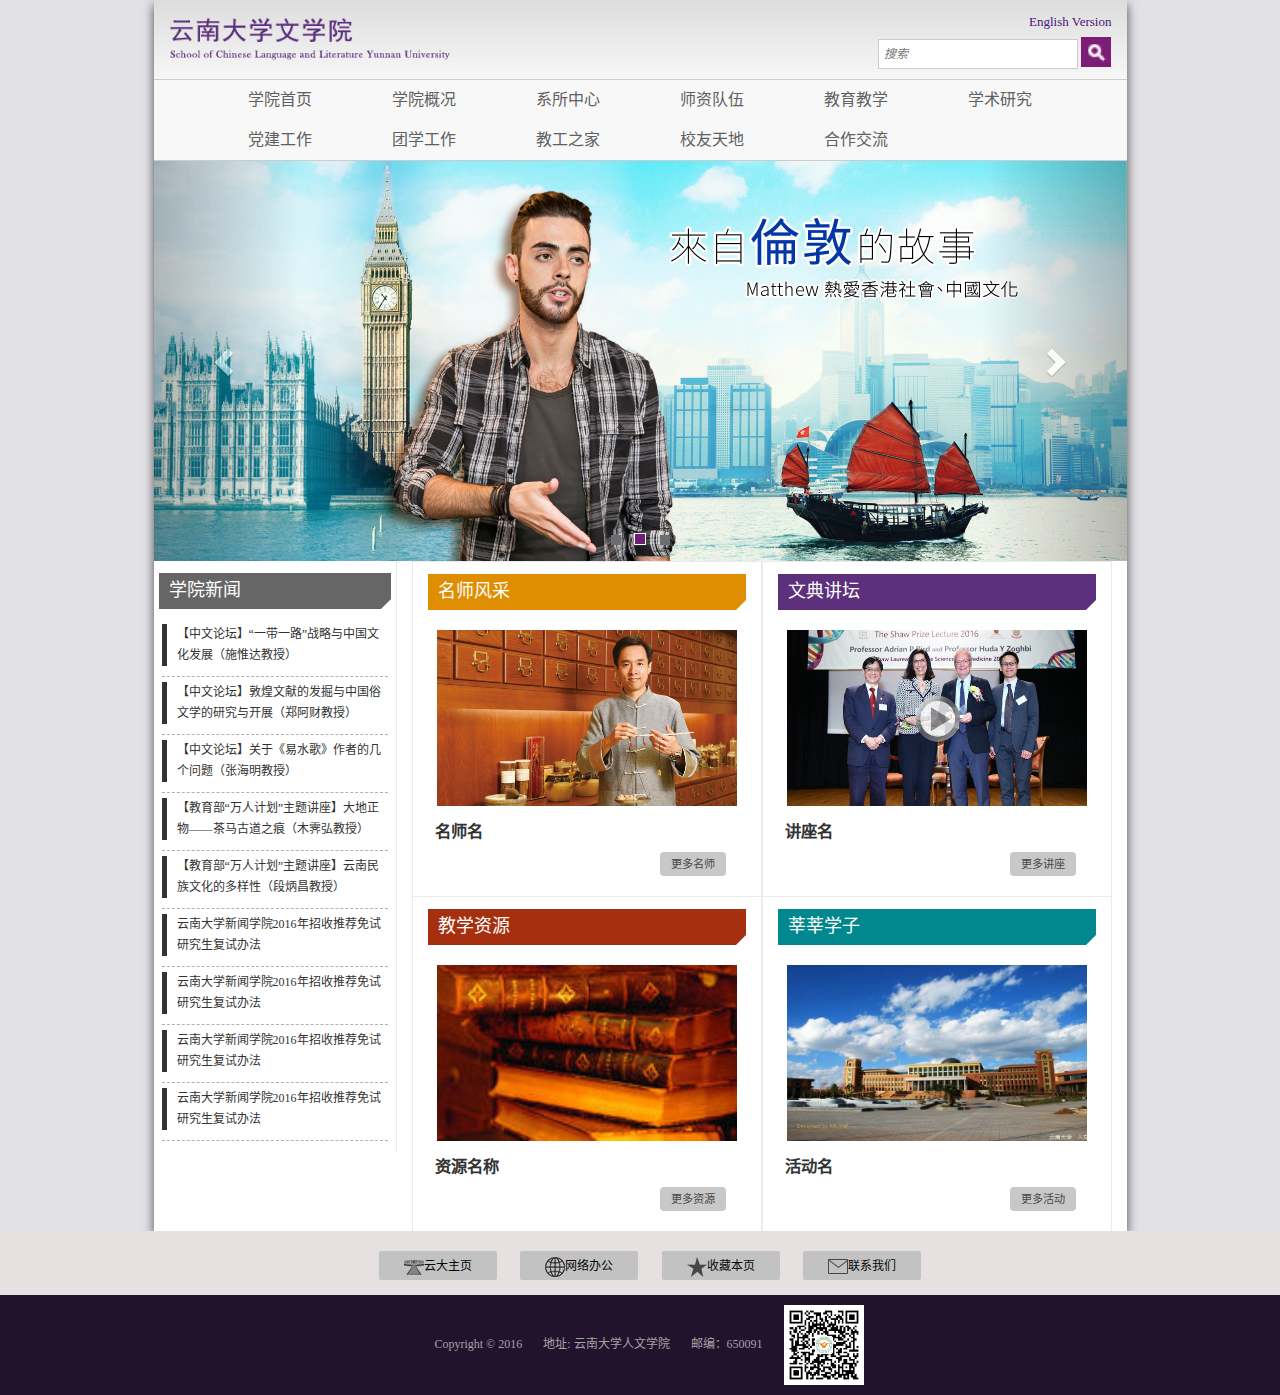
==== index.html @ 262040c0 "initial commit" ====
<!DOCTYPE html>
<html lang="zh-CN">
<head>
    <meta charset="utf-8">
    <meta http-equiv="X-UA-Compatible" content="IE=edge">
    <meta name="viewport" content="width=device-width, initial-scale=1">
    <!-- 上述3个meta标签*必须*放在最前面，任何其他内容都*必须*跟随其后！ -->
    <title>文学院</title>

    <!-- Bootstrap -->
    <link href="css/bootstrap.min.css" rel="stylesheet">
    <link href="css/main.css" rel="stylesheet" type="text/css">

    <!-- HTML5 shim and Respond.js for IE8 support of HTML5 elements and media queries -->
    <!-- WARNING: Respond.js doesn't work if you view the page via file:// -->
    <!--[if lt IE 9]>
    <!--<script src="//cdn.bootcss.com/html5shiv/3.7.2/html5shiv.min.js"></script>-->
    <!--<script src="//cdn.bootcss.com/respond.js/1.4.2/respond.min.js"></script>-->
    <!--<![endif]&ndash;&gt;-->
</head>
<body>
<div id="body-frame" style="min-height: 446px;"> 
  <header class="full-col">
    <figure id="logo" class="col-xs-12 col-sm-4 col-md-4 "><a href="#"><img src="images/logo.png" border="0" id="header_cuhk_logo"></a></figure>
    <div class="col-xs-12 hidden-xs col-sm-8 col-md-8">
        <div id="search_lang_nav">
          <div><a href="" class="en">English Version</a></div>
          <div id="siteSearchwrapper">
            <form name="sitesearchboxForm" action="" method="get" target="_blank" id="sitesearchboxForm">
              <input type="search" placeholder="搜索" name="query" id="sitesearchbox" >
              <input type="image" src="images/btn_search.png" id="siteSearchbox_submit" >
            </form>
          </div>
        </div>
    </div>
    <div class="clearfix"></div>
    <nav class="navbar navbar-default">
        <div class="container-fluid nav-wrap">
            <div class="navbar-header">
                <button type="button" class="navbar-toggle collapsed" data-toggle="collapse"
                        data-target="#collapse-phone" aria-expanded="false">
                    <span class="sr-only">Toggle navigation</span>
                    <span class="icon-bar"></span>
                    <span class="icon-bar"></span>
                    <span class="icon-bar"></span>
                </button>
            </div>
            <div class="collapse navbar-collapse" id="collapse-phone">
                <ul class="mynav row " id="mynav">
                    <li class="col-lg-2 col-sm-2 col-md-2"><a href="#" class="nav-current"> 学院首页</a></li>
                    <li class="col-lg-2 col-sm-2 col-md-2">                    
                            <a href="#" class="hassub">学院概况
        
                            </a>
                            <ul style="display: none;">
                                <li><a href="#">学院简介</a></li>
                                <li><a href="#">领导班子</a></li>
                                <li><a href="#">组织机构</a></li>
                                <li><a href="#">规章制度</a></li>
                            </ul>
                        </li>
                    <li class="col-lg-2 col-sm-2 col-md-2">
                      <a href="#" class="hassub">系所中心
                            </a>
                            <ul style="display: none;">
                                <li><a href="#">中文系</a></li>
                                <li><a href="#">语言学系</a></li>
                                <li><a href="#">公共大学国文与人文素质教学部</a></li>
                                <li><a href="#">研究所(中心)</a></li>
                            </ul>
                    </li>
                    <li class="col-lg-2 col-sm-2 col-md-2">
                      <a href="#" class="hassub">师资队伍
                            </a>
                            <ul style="display: none;">
                                <li><a href="#">大师名流</a></li>
                                <li><a href="#">教授</a></li>
                                <li><a href="#">副教授</a></li>
                                <li><a href="#">讲师</a></li>
                                <li><a href="#">博士生导师</a></li>
                                <li><a href="#">硕士生导师</a></li>
                            </ul>
                    </li>
                    <li class="col-lg-2 col-sm-2 col-md-2">
                      <a href="#" class="hassub">教育教学
                            </a>
                            <ul style="display: none;">
                                <li><a href="#">本科生</a></li>
                                <li><a href="#">研究生</a></li>
                                <li><a href="#">博士后流动站</a></li>
                                <li><a href="#">讲师</a></li>
                                <li><a href="#">博士生导师</a></li>
                                <li><a href="#">硕士生导师</a></li>
                            </ul>
                        </li>
                    <li class="col-lg-2 col-sm-2 col-md-2">
                    <a href="#" class="hassub">学术研究
                            </a>
                            <ul style="display: none;width:200px;">
                                <li><a href="#">国家/教育部项目</a></li>
                                <li><a href="#">省部级项目</a></li>
                                <li><a href="#">社科基地</a></li>
                                <li><a href="#">学术讲座/讲坛</a></li>
                            </ul>
                        </li>
                </ul>

                <ul class="mynav row " id="mynav">
                  <li class="col-lg-2 col-sm-2 col-md-2">
                    <a href="#" class="hassub">党建工作
                            </a>
                            <ul style="display: none;">
                                <li><a href="#">学院党建</a></li>
                                <li><a href="#">支部建设</a></li>
                                <li><a href="#">创新项目</a></li>
                            </ul>
                        </li>
                    <li class="col-lg-2 col-sm-2 col-md-2">
                      <a href="#" class="hassub">团学工作
                            </a>
                            <ul style="display: none;">
                                <li><a href="#">院团委</a></li>
                                <li><a href="#">学生会</a></li>
                                <li><a href="#">研究生会</a></li>
                                <li><a href="#">学院社团</a></li>
                                <li><a href="#">莘莘学子</a></li>
                                <li><a href="#">学子随笔</a></li>
                            </ul>
                        </li>
                    <li class="col-lg-2 col-sm-2 col-md-2">
                      <a href="#" class="hassub">教工之家
                            </a>
                            <ul style="display: none;">
                                <li><a href="#">院工会委员会</a></li>
                                <li><a href="#">工会建设</a></li>
                                <li><a href="#">工会活动</a></li>
                            </ul>
                        </li>
                    <li class="col-lg-2 col-sm-2 col-md-2">
                      <a href="#" class="hassub">校友天地
                            </a>
                            <ul style="display: none;">
                                <li><a href="#">院校友会</a></li>
                                <li><a href="#">校友联络</a></li>
                                <li><a href="#">校友来访</a></li>
                            </ul>
                        </li>
                    <li class="col-lg-2 col-sm-2 col-md-2">
                      <a href="#" class="hassub">合作交流
                            </a>
                            <ul style="display: none;">
                                <li><a href="#">国内合作</a></li>
                                <li><a href="#">国际交流</a></li>
                            </ul>
                        </li>
                </ul>
            </div>
        </div>
    </nav>
  </header>
      <section class="homepage-slider full-col">
        <div class="banner">
            <div id="myCarousel" class="carousel slide" data-ride="carousel">
                <ol class="carousel-indicators">
                
                    <li data-target="#myCarousel" data-slide-to="0" class=""></li>
                
                    <li data-target="#myCarousel" data-slide-to="1" class="active"></li>
                
                    <li data-target="#myCarousel" data-slide-to="2" class=""></li>
                
                </ol>
                <div class="carousel-inner">
                    <div class="item">
                        <a> 
                            <img src="images/jonathan_g_main_xb5.gif" alt="Second slide">
                        </a>
                    </div>
                
                    <div class="item active">
                        <a> 
                            <img src="images/harris-matthew_xb5.jpg" alt="Second slide">
                        </a>
                    </div>
                
                    <div class="item">
                        <a> 
                            <img src="images/lam_hm_main_xb5.jpg" alt="Second slide">
                        </a>
                    </div>
                
                </div>
                  <a class="left carousel-control" href="#myCarousel" role="button" data-slide="prev">
                    <span class="glyphicon glyphicon-chevron-left"></span>
                    <span class="sr-only">Previous</span>
                  </a>
                 <a class="right carousel-control" href="#myCarousel" role="button" data-slide="next">
                   <span class="glyphicon glyphicon-chevron-right"></span>
                   <span class="sr-only">Next</span>
                  </a>
            </div>
        </div>
    </section>
    <section id="homepage_content" class="full-col">
      <aside id="homepage_content_left" class="col-sm-3 hidden-xs">
          <div id="news" class="col-xs-12">
              <h2 class="item-title" id="title-news">学院新闻</h2>
              <ul class="news-list">
                  <li><p><a href="">【中文论坛】“一带一路”战略与中国文化发展（施惟达教授）</a></p></li>
                  <li><p><a href="">【中文论坛】敦煌文献的发掘与中国俗文学的研究与开展（郑阿财教授）</a></p></li>
                  <li><p><a href="">【中文论坛】关于《易水歌》作者的几个问题（张海明教授） </a></p></li>
                  <li><p><a href="">【教育部“万人计划”主题讲座】大地正物——茶马古道之痕（木霁弘教授）</a></p></li>
                  <li><p><a href="">【教育部“万人计划”主题讲座】云南民族文化的多样性（段炳昌教授）</a></p></li>
                  <li><p><a href="">云南大学新闻学院2016年招收推荐免试研究生复试办法</a></p></li>
                  <li><p><a href="">云南大学新闻学院2016年招收推荐免试研究生复试办法</a></p></li>
                  <li><p><a href="">云南大学新闻学院2016年招收推荐免试研究生复试办法</a></p></li>
                  <li><p><a href="">云南大学新闻学院2016年招收推荐免试研究生复试办法</a></p></li>

              </ul>
          </div>
      </aside>
      <section id="homepage_content_right" class="col-xs-12 col-sm-9">
          <section class="col-xs-12 col-sm-6 sections">
            <div class="home_subsection">
                <h2 class="item-title" id="title-tea">名师风采</h2>
                <article>
                    <a href="">
                        <img src="images/nsl486-viva-voce01.jpg">
                        <p>名师名</p>
                        <div class="more"><button class="btn">更多名师</button></div>
                    </a>

                </article>

            </div>
            <div class="home_subsection">
                <h2 class="item-title" id="title-resource">教学资源</h2>
                <article>
                    <a href="">
                        <img src="images/re.jpg">
                        <p>资源名称</p>
                         <div class="more"><button class="btn">更多资源</button></div>
                    </a>
                </article>
               
            </div>
          </section>
          <section class="col-xs-12 col-sm-6 sections">
            <div class="home_subsection">
                <h2 class="item-title" id="title-lecture">文典讲坛</h2>
                <article>
                    <a href="">
                        <img src="images/cutv-shaw-prize20161104.jpg">
                        <p>讲座名</p>
                        <div class="more"><button class="btn">更多讲座</button></div>
                    </a>
                </article>
                
            </div>
            <div class="home_subsection">
                <h2 class="item-title" id="title-view">莘莘学子</h2>
                <article>
                    <a href="">
                        <img src="images/20150130075202250160.jpg">
                        <p>活动名</p>
                        <div class="more"><button class="btn">更多活动</button></div>
                    </a>
                </article>
               
            </div>
          </section>
        </section>
    </section>
</div>
<footer class="col-xs-12" id="footer">
        <div class="relative">
            <div class="inner">
                <div class="relative-button">
                   <a href="#" target="_blank" role="button" class="small_bu"><img src="images/mainpage.png">云大主页</a>
                   <a href="#" target="_blank" role="button" class="small_bu"><img src="images/net.png">网络办公</a>
                   <a href="#"  role="button" class="small_bu"><img src="images/collection.png">收藏本页</a>
                   <a href="#" target="_blank" role="button" class="small_bu"><img src="images/contact.png">联系我们</a>       
                </div>
            </div>
        </div>

        <div id="bottom">
            <span>Copyright © 2016</span>       
            <span >地址: 云南大学人文学院</span>   
            <span >邮编：650091</span>
            <span ><img src="images/qrcode.jpg" id="qrcode"></span>
        </div>

</footer>
<!-- jQuery (necessary for Bootstrap's JavaScript plugins) -->
<script src="scripts/jquery-2.2.1.min.js"></script>
<!-- Include all compiled plugins (below), or include individual files as needed -->
<script src="scripts/bootstrap.min.js"></script>
<script src="js/main.js"></script>
<script src="js/nav.js"></script>
</body>
</html>
---- css/main.css ----
body {
    background-color: #E1E1E6;
    margin: 0px;
    padding: 0px;
    font-family: "微软雅黑";
    font-size: 14px;
    color: #606060;
    -webkit-text-size-adjust: none;
}
.topline {
    border-top: 7px solid #5c307d;
}
.en {
    color: #4d1379;
    float: right;
}
#logo {
    margin-top: 10px;
    margin-bottom: 10px;
}
figure#logo img#header_cuhk_logo {
    width: 100%;
    margin-left: 0px;
}
#body-frame {
	max-width: 973px; 
	margin: auto;
	background: #FFF; 
}
#search_lang_nav {
    float: right;
    margin-top: 15px;
    font-size: 13px;
    line-height: 13px;
}
div#siteSearchwrapper {
    display: inline-block;
}
input#sitesearchbox {
    font-size: 12px;
    width: 200px;
    height: 30px;
    padding: 2px 0px 0px 5px;
    font-style: italic;
    border: 1px solid #CCC;
    margin: 0 0 0 0;
}
input#siteSearchbox_submit {
    width: 30px;
    height: 30px;
    padding: 0px;
    margin: 0px;
    border: none;
    position: relative;
    top: 9px;
}
div#topmenu-language {
    display: inline-block;
}
.navbar {
	margin-bottom: 0px;
    min-height: 32px !important;
    border-width: 1px 0px 1px 0px;
    border-color: #CCC;
    border-style: solid;
    border-radius: 0px;
    width: 100%;
    -moz-box-shadow: inset 0px 0px 1px #edf9ff;
    -webkit-box-shadow: inset 0px 0px 1px #edf9ff;
    box-shadow: inset 0px 0px 1px #edf9ff;
}
.mynav {
	padding-left: 40px;
    margin-bottom: 0;
    list-style: none;
    padding-right: 40px;
}
.mynav li {
    padding-left: 0px;
    padding-right: 0px;
}
.mynav>li>a {
    line-height: 2.5;
    color: #606060;
    display: block;
    text-align: center;
    border: none;
    background: none;
    font-weight: normal;
    font-size: 16px;
}
#mynav ul {
    background: #5c307d;
    position: absolute;
    width: 250px;
    z-index: 2;
    padding: 5px 0;
    display: none;
}
#mynav ul li {
    float: none;
    display: block;
    padding: 0;
    margin-left: 20px;
}
#mynav ul li a {
    line-height: 38px;
    font-size: 14px;
    color: #fff;
    padding: 0 0 0 25px;
}
a.hassub:hover {
	color: #fff;
	background-color: #5c307d;
}
.homepage-slider { 
    margin: 0 auto;
    width: 100%;
    max-width: 973px;
    margin: auto;
    height: auto;
    overflow: visible;
    height: 400px;
}
.carousel-indicators {
    display: block;
    position: absolute;
    bottom: 0px;
    left: 50%;
    z-index: 15;
    width: 60%;
    padding-left: 0;
    margin-left: -30%;
    text-align: center;
    list-style: none;
}
.carousel-indicators li {
    display: inline-block;
    width: 10px;
    height: 10px;
    margin: 0px 5px;
    background-color: #6C6D6F;
    text-indent: 0px;
    cursor: pointer;
    border-radius: 0;
    border: none;
}
.carousel-indicators .active {
    background-color: #6E1E6F;
    border: 1px solid #fff;
    margin: 0px 5px;
}
#main_content.tiny-content {
	min-height: 400px;
}

@media (min-width:798px) {	
	div#body-frame { box-shadow: 0px 5px 10px 0px #4a4a4a; }
}
.full-col { 
	width: 100%;
 	max-width: 973px;
 	margin: auto;
 	height: auto;
 	overflow: visible;
    background: #fff url(../images/bg.jpg) repeat-x top;
}
a {
    color: #333333;
    text-decoration: none;
}
a:hover { 
	text-decoration: none;
	color: #4F608C;
}
ul {
	padding: 0px;
}
ul li {
	list-style: none;
}
.sections {
	padding-left: 0px;
	padding-right: 0px;
}

.item-title {
	margin-top: 12px;
    margin-bottom: 0px;
    color: #FFF;
    padding: 8px 10px;
    position: relative;
    background-color: #333333;
    font-size: 18px;
    margin-left: 15px;
    margin-right: 15px;
}
#title-news {
	background-color: #666;
	margin-left: 5px;
    margin-right: 5px;
}
#title-tea {
	background-color: #DF8E01;
}
#title-lecture {
	background-color: #5c307d;
}
#title-resource {
	background-color: #A62F0F;
}
#title-view {
	background-color: #01888E;
}
.news-list {
	margin-top: 10px;
}


h2.item-title:after {
    position: absolute;
    right: 0px;
    bottom: 0px;
    content: " ";
    width: 0;
    height: 0;
    border-style: solid;
    border-width: 0 0 10px 10px;
    border-color: transparent transparent #ffffff transparent;
}
.news-list li {
	border-bottom: dashed 1px #b1b1b1;
    line-height: 1.5em;
	padding: 5px 0px;
    margin: 0px 8px;
}
.news-list p {
	font-size: 12px;
    border-left: solid 5px #333333;
    padding-left: 10px;
    margin-bottom: 5px;
}
#homepage_content {
	background: #FFF;
    display: block;
    overflow: auto;
}
#homepage_content aside {
    background: #FFF;
    padding: 0 0 0 0;
    border-right: 1px solid #ebebeb;
}
#news {
	padding:  0 0 0 0;
}
.home_subsection {
	height: 335px;
	border-width: 1px;
    border-color: #EBEBEB;
    border-style: solid;
}
.home_subsection article a {
    display: block;
    width: 100%;
    min-height: 287px;
    background-color: white;
    padding-top: 20px;
}
.home_subsection article a:hover {
	background-color: rgb(245, 238, 245);
	text-decoration: none;
}
.home_subsection article a img {
    border: 0px;
    width: 300px;
    height: 176px;
    display: block;
    margin: 15px auto;
    margin-top: 0px;
}
.home_subsection article a p {
    font-size: 1.167em;
    font-weight: bold;
    line-height: 1.3;
    margin-left: 22px;
}
.more {
	float: right;
	margin-right: 35px;
}
.more .btn {
    -moz-border-radius: 4px / 4px;
    -webkit-border-radius: 4px 4px;
    border-radius: 4px / 4px;
    color: #494949;
    background-color: #C8C8C8;
    font-size: 0.8em;
    padding: 3px 10px;
}
#footer {
    height: 112px;
    padding: 0px;
}
.relative {
    padding-top: 15px;
    padding-bottom: 15px;
    background: #e6e0e0;
}
.inner {
    width: auto;
    max-width: 1080px;
    margin: 0 auto;
}
.relative-button {
    text-align: center;
}
.small_bu {
    background: #c2c2c2;
    padding: 6px 25px;
    font-size: 12px;
    color: #050505;
    border-radius: 2px;
    margin-left: 20px;
    display: inline-block;
    padding-bottom: 3px;
    margin-top: 5px;
}
#bottom {
    line-height: 50px;
    text-align: center;
    font-size: 12px;
    color:#a5a2a7;
    background: #22132d;
}
#bottom span {
    display: inline-block;
    text-indent: 1.5em;
}
#qrcode {
    width: 80px;
    margin-top: 10px;
    margin-bottom: 10px;
}
.nav-left {
    margin-top: 20px;
}
.navbar-header {
    background-color: #5c357d;
}
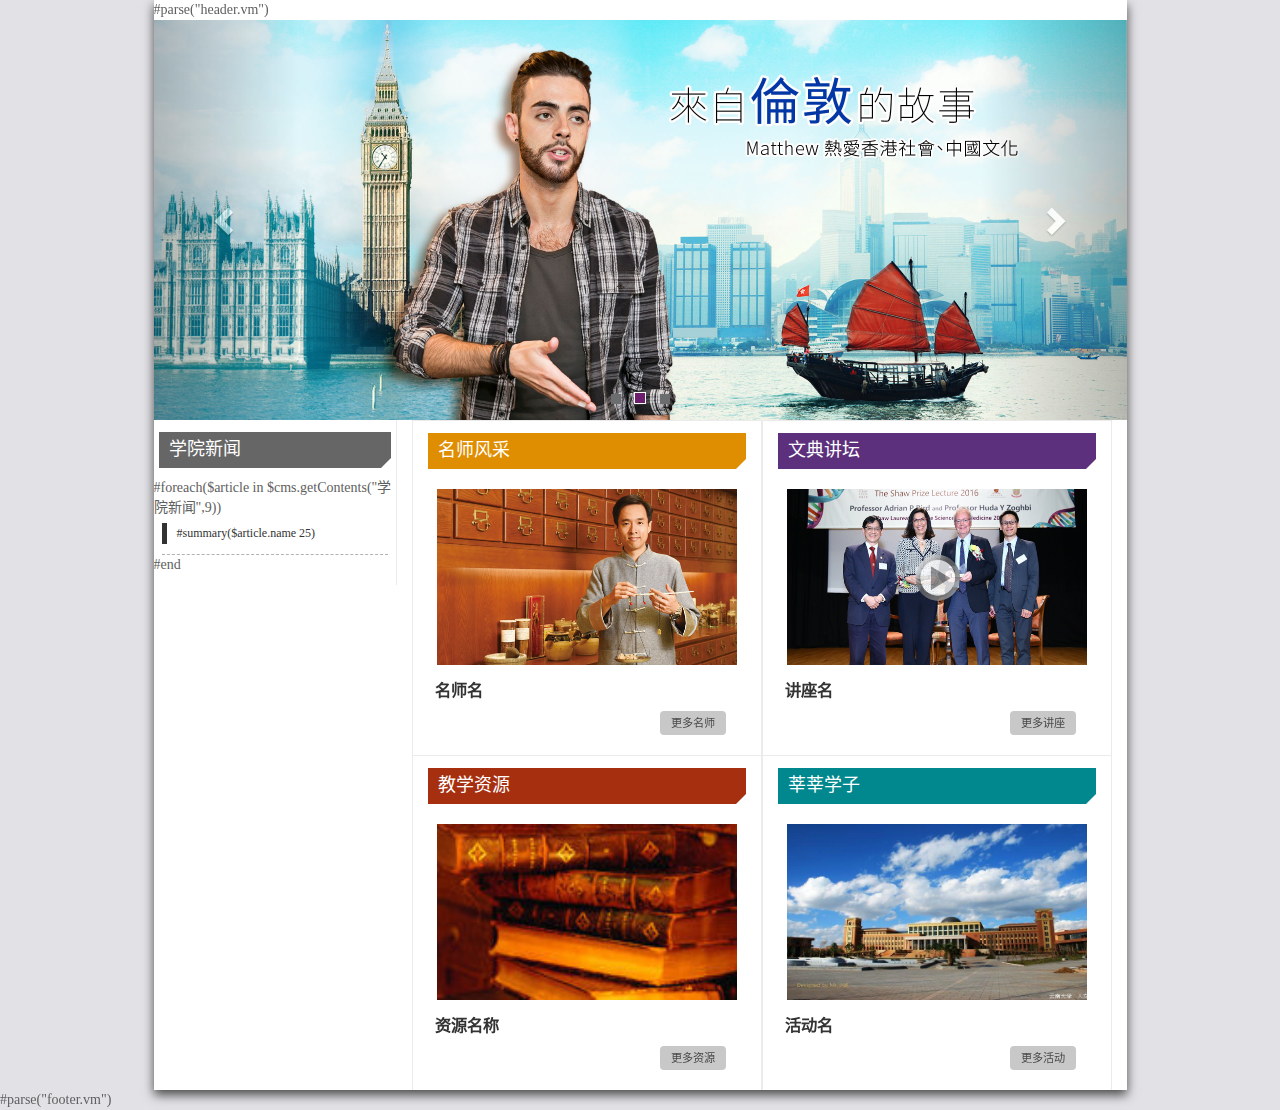
==== commit de74d6e4: "initial rewrite using gpowercms" ====
--- a/index.html
+++ b/index.html
@@ -20,145 +20,8 @@
 </head>
 <body>
 <div id="body-frame" style="min-height: 446px;"> 
-  <header class="full-col">
-    <figure id="logo" class="col-xs-12 col-sm-4 col-md-4 "><a href="#"><img src="images/logo.png" border="0" id="header_cuhk_logo"></a></figure>
-    <div class="col-xs-12 hidden-xs col-sm-8 col-md-8">
-        <div id="search_lang_nav">
-          <div><a href="" class="en">English Version</a></div>
-          <div id="siteSearchwrapper">
-            <form name="sitesearchboxForm" action="" method="get" target="_blank" id="sitesearchboxForm">
-              <input type="search" placeholder="搜索" name="query" id="sitesearchbox" >
-              <input type="image" src="images/btn_search.png" id="siteSearchbox_submit" >
-            </form>
-          </div>
-        </div>
-    </div>
-    <div class="clearfix"></div>
-    <nav class="navbar navbar-default">
-        <div class="container-fluid nav-wrap">
-            <div class="navbar-header">
-                <button type="button" class="navbar-toggle collapsed" data-toggle="collapse"
-                        data-target="#collapse-phone" aria-expanded="false">
-                    <span class="sr-only">Toggle navigation</span>
-                    <span class="icon-bar"></span>
-                    <span class="icon-bar"></span>
-                    <span class="icon-bar"></span>
-                </button>
-            </div>
-            <div class="collapse navbar-collapse" id="collapse-phone">
-                <ul class="mynav row " id="mynav">
-                    <li class="col-lg-2 col-sm-2 col-md-2"><a href="#" class="nav-current"> 学院首页</a></li>
-                    <li class="col-lg-2 col-sm-2 col-md-2">                    
-                            <a href="#" class="hassub">学院概况
-        
-                            </a>
-                            <ul style="display: none;">
-                                <li><a href="#">学院简介</a></li>
-                                <li><a href="#">领导班子</a></li>
-                                <li><a href="#">组织机构</a></li>
-                                <li><a href="#">规章制度</a></li>
-                            </ul>
-                        </li>
-                    <li class="col-lg-2 col-sm-2 col-md-2">
-                      <a href="#" class="hassub">系所中心
-                            </a>
-                            <ul style="display: none;">
-                                <li><a href="#">中文系</a></li>
-                                <li><a href="#">语言学系</a></li>
-                                <li><a href="#">公共大学国文与人文素质教学部</a></li>
-                                <li><a href="#">研究所(中心)</a></li>
-                            </ul>
-                    </li>
-                    <li class="col-lg-2 col-sm-2 col-md-2">
-                      <a href="#" class="hassub">师资队伍
-                            </a>
-                            <ul style="display: none;">
-                                <li><a href="#">大师名流</a></li>
-                                <li><a href="#">教授</a></li>
-                                <li><a href="#">副教授</a></li>
-                                <li><a href="#">讲师</a></li>
-                                <li><a href="#">博士生导师</a></li>
-                                <li><a href="#">硕士生导师</a></li>
-                            </ul>
-                    </li>
-                    <li class="col-lg-2 col-sm-2 col-md-2">
-                      <a href="#" class="hassub">教育教学
-                            </a>
-                            <ul style="display: none;">
-                                <li><a href="#">本科生</a></li>
-                                <li><a href="#">研究生</a></li>
-                                <li><a href="#">博士后流动站</a></li>
-                                <li><a href="#">讲师</a></li>
-                                <li><a href="#">博士生导师</a></li>
-                                <li><a href="#">硕士生导师</a></li>
-                            </ul>
-                        </li>
-                    <li class="col-lg-2 col-sm-2 col-md-2">
-                    <a href="#" class="hassub">学术研究
-                            </a>
-                            <ul style="display: none;width:200px;">
-                                <li><a href="#">国家/教育部项目</a></li>
-                                <li><a href="#">省部级项目</a></li>
-                                <li><a href="#">社科基地</a></li>
-                                <li><a href="#">学术讲座/讲坛</a></li>
-                            </ul>
-                        </li>
-                </ul>
-
-                <ul class="mynav row " id="mynav">
-                  <li class="col-lg-2 col-sm-2 col-md-2">
-                    <a href="#" class="hassub">党建工作
-                            </a>
-                            <ul style="display: none;">
-                                <li><a href="#">学院党建</a></li>
-                                <li><a href="#">支部建设</a></li>
-                                <li><a href="#">创新项目</a></li>
-                            </ul>
-                        </li>
-                    <li class="col-lg-2 col-sm-2 col-md-2">
-                      <a href="#" class="hassub">团学工作
-                            </a>
-                            <ul style="display: none;">
-                                <li><a href="#">院团委</a></li>
-                                <li><a href="#">学生会</a></li>
-                                <li><a href="#">研究生会</a></li>
-                                <li><a href="#">学院社团</a></li>
-                                <li><a href="#">莘莘学子</a></li>
-                                <li><a href="#">学子随笔</a></li>
-                            </ul>
-                        </li>
-                    <li class="col-lg-2 col-sm-2 col-md-2">
-                      <a href="#" class="hassub">教工之家
-                            </a>
-                            <ul style="display: none;">
-                                <li><a href="#">院工会委员会</a></li>
-                                <li><a href="#">工会建设</a></li>
-                                <li><a href="#">工会活动</a></li>
-                            </ul>
-                        </li>
-                    <li class="col-lg-2 col-sm-2 col-md-2">
-                      <a href="#" class="hassub">校友天地
-                            </a>
-                            <ul style="display: none;">
-                                <li><a href="#">院校友会</a></li>
-                                <li><a href="#">校友联络</a></li>
-                                <li><a href="#">校友来访</a></li>
-                            </ul>
-                        </li>
-                    <li class="col-lg-2 col-sm-2 col-md-2">
-                      <a href="#" class="hassub">合作交流
-                            </a>
-                            <ul style="display: none;">
-                                <li><a href="#">国内合作</a></li>
-                                <li><a href="#">国际交流</a></li>
-                            </ul>
-                        </li>
-                </ul>
-            </div>
-        </div>
-    </nav>
-  </header>
-      <section class="homepage-slider full-col">
+    #parse("header.vm")
+    <section class="homepage-slider full-col">
         <div class="banner">
             <div id="myCarousel" class="carousel slide" data-ride="carousel">
                 <ol class="carousel-indicators">
@@ -206,16 +69,9 @@
           <div id="news" class="col-xs-12">
               <h2 class="item-title" id="title-news">学院新闻</h2>
               <ul class="news-list">
-                  <li><p><a href="">【中文论坛】“一带一路”战略与中国文化发展（施惟达教授）</a></p></li>
-                  <li><p><a href="">【中文论坛】敦煌文献的发掘与中国俗文学的研究与开展（郑阿财教授）</a></p></li>
-                  <li><p><a href="">【中文论坛】关于《易水歌》作者的几个问题（张海明教授） </a></p></li>
-                  <li><p><a href="">【教育部“万人计划”主题讲座】大地正物——茶马古道之痕（木霁弘教授）</a></p></li>
-                  <li><p><a href="">【教育部“万人计划”主题讲座】云南民族文化的多样性（段炳昌教授）</a></p></li>
-                  <li><p><a href="">云南大学新闻学院2016年招收推荐免试研究生复试办法</a></p></li>
-                  <li><p><a href="">云南大学新闻学院2016年招收推荐免试研究生复试办法</a></p></li>
-                  <li><p><a href="">云南大学新闻学院2016年招收推荐免试研究生复试办法</a></p></li>
-                  <li><p><a href="">云南大学新闻学院2016年招收推荐免试研究生复试办法</a></p></li>
-
+                #foreach($article in $cms.getContents("学院新闻",9))
+                <li><p><a href="$cms.getUrl($article)" target="_blank">#summary($article.name 25)</a></p></li>
+                #end
               </ul>
           </div>
       </aside>
@@ -272,26 +128,7 @@
         </section>
     </section>
 </div>
-<footer class="col-xs-12" id="footer">
-        <div class="relative">
-            <div class="inner">
-                <div class="relative-button">
-                   <a href="#" target="_blank" role="button" class="small_bu"><img src="images/mainpage.png">云大主页</a>
-                   <a href="#" target="_blank" role="button" class="small_bu"><img src="images/net.png">网络办公</a>
-                   <a href="#"  role="button" class="small_bu"><img src="images/collection.png">收藏本页</a>
-                   <a href="#" target="_blank" role="button" class="small_bu"><img src="images/contact.png">联系我们</a>       
-                </div>
-            </div>
-        </div>
-
-        <div id="bottom">
-            <span>Copyright © 2016</span>       
-            <span >地址: 云南大学人文学院</span>   
-            <span >邮编：650091</span>
-            <span ><img src="images/qrcode.jpg" id="qrcode"></span>
-        </div>
-
-</footer>
+#parse("footer.vm")
 <!-- jQuery (necessary for Bootstrap's JavaScript plugins) -->
 <script src="scripts/jquery-2.2.1.min.js"></script>
 <!-- Include all compiled plugins (below), or include individual files as needed -->
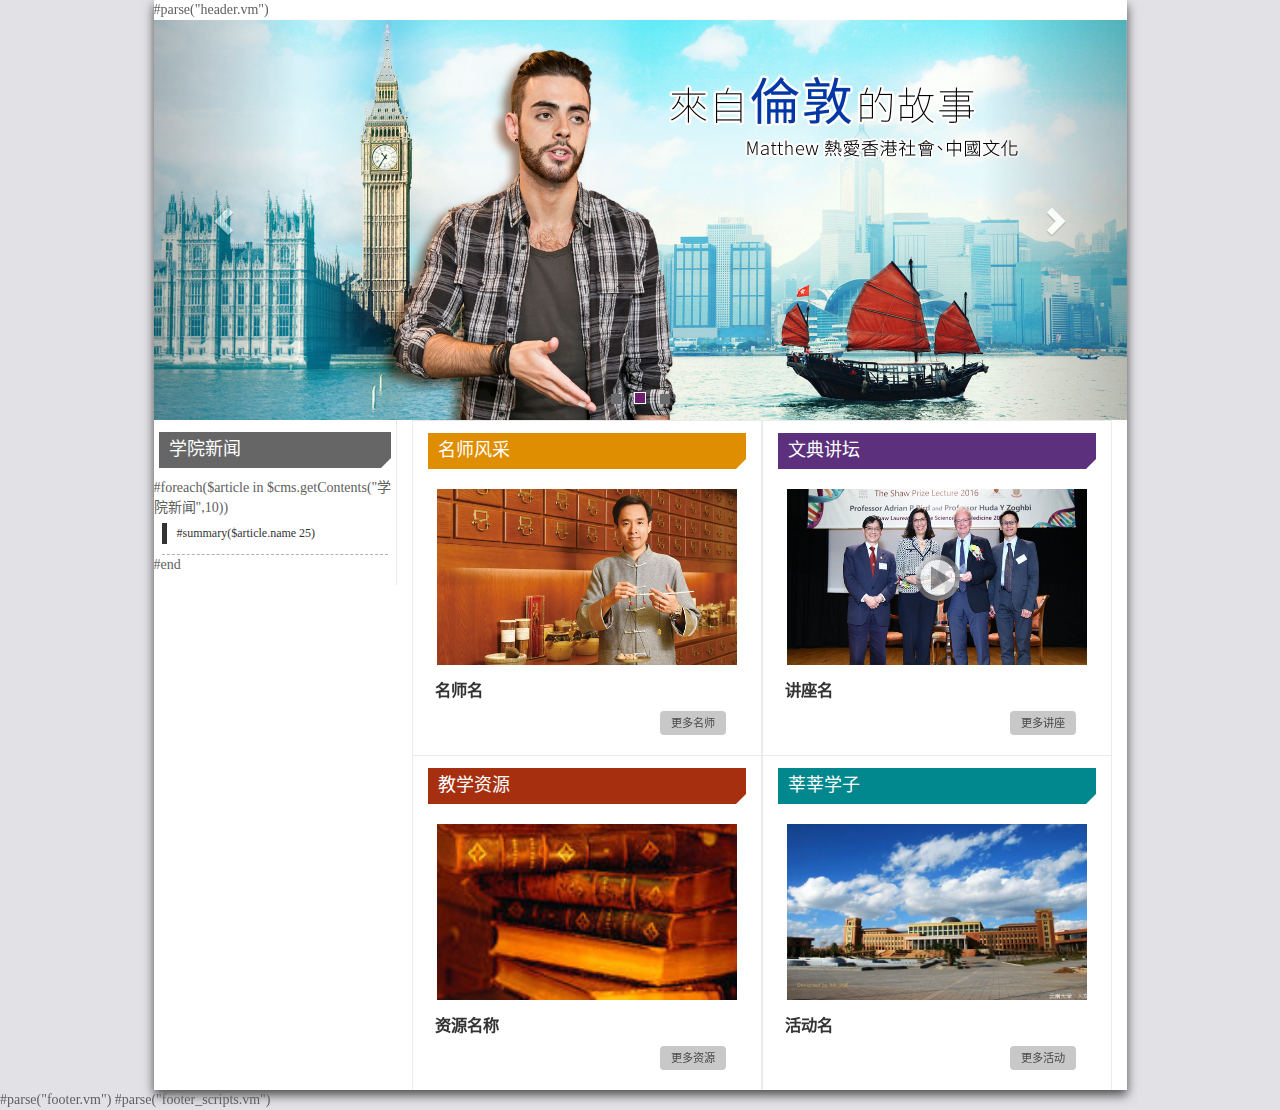
==== commit c222ee62: "continue improve" ====
--- a/index.html
+++ b/index.html
@@ -69,7 +69,7 @@
           <div id="news" class="col-xs-12">
               <h2 class="item-title" id="title-news">学院新闻</h2>
               <ul class="news-list">
-                #foreach($article in $cms.getContents("学院新闻",9))
+                #foreach($article in $cms.getContents("学院新闻",10))
                 <li><p><a href="$cms.getUrl($article)" target="_blank">#summary($article.name 25)</a></p></li>
                 #end
               </ul>
@@ -129,11 +129,6 @@
     </section>
 </div>
 #parse("footer.vm")
-<!-- jQuery (necessary for Bootstrap's JavaScript plugins) -->
-<script src="scripts/jquery-2.2.1.min.js"></script>
-<!-- Include all compiled plugins (below), or include individual files as needed -->
-<script src="scripts/bootstrap.min.js"></script>
-<script src="js/main.js"></script>
-<script src="js/nav.js"></script>
+#parse("footer_scripts.vm")
 </body>
 </html>--- a/css/main.css
+++ b/css/main.css
@@ -112,6 +112,10 @@
 a.hassub:hover {
 	color: #fff;
 	background-color: #5c307d;
+}
+a.hassub.hover {
+    color: #fff;
+    background-color: #5c307d;
 }
 .homepage-slider { 
     margin: 0 auto;
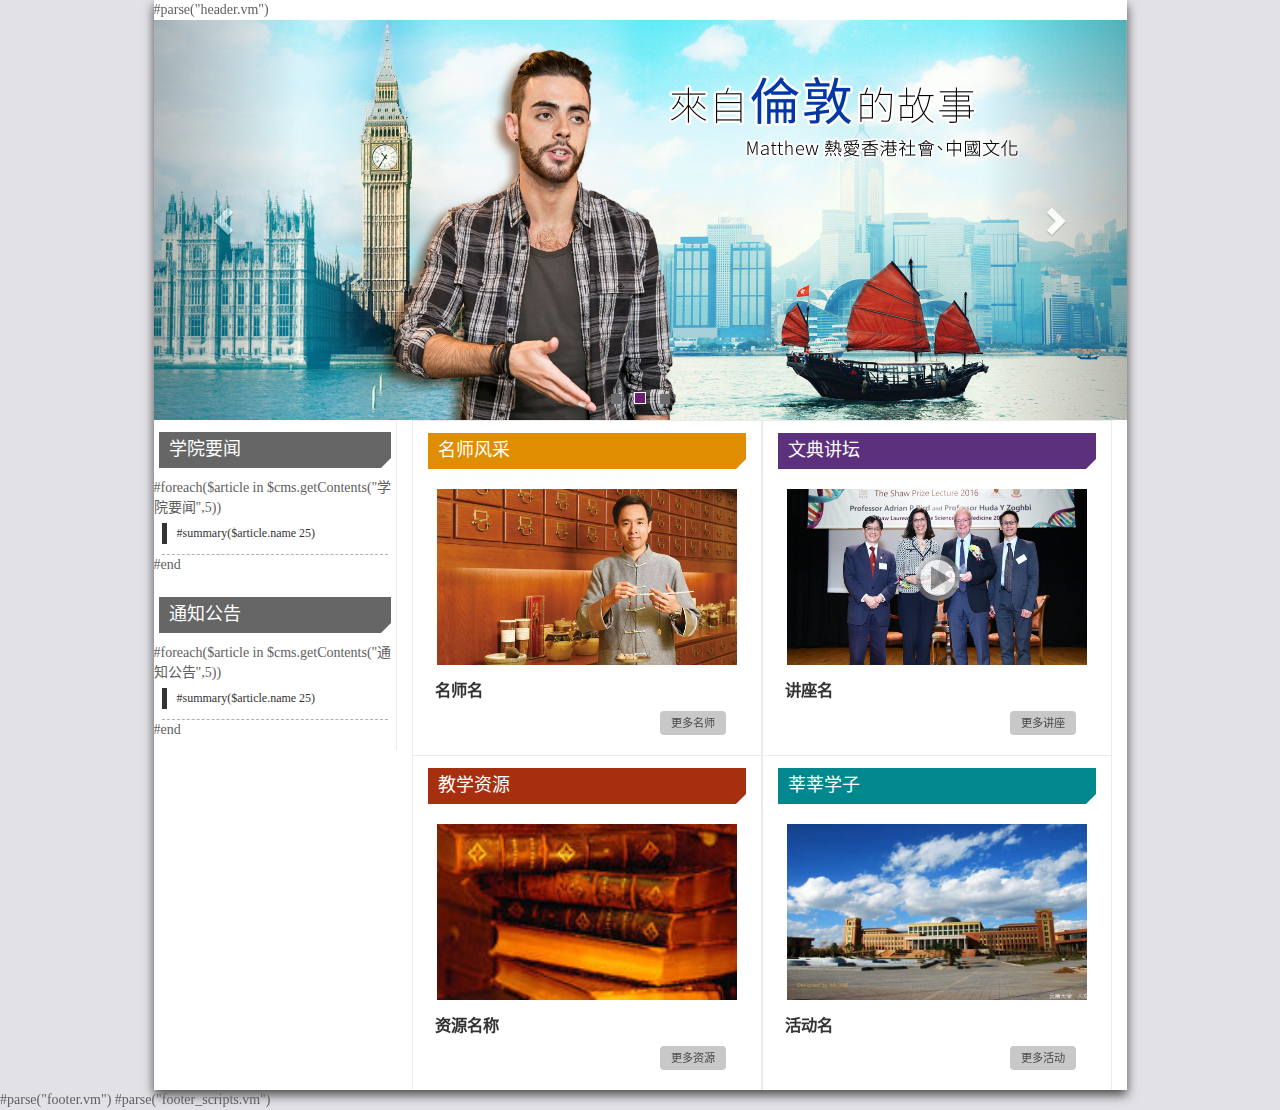
==== commit ffefcc1c: "improve layout" ====
--- a/index.html
+++ b/index.html
@@ -67,9 +67,17 @@
     <section id="homepage_content" class="full-col">
       <aside id="homepage_content_left" class="col-sm-3 hidden-xs">
           <div id="news" class="col-xs-12">
-              <h2 class="item-title" id="title-news">学院新闻</h2>
+              <h2 class="item-title" id="title-news">学院要闻</h2>
               <ul class="news-list">
-                #foreach($article in $cms.getContents("学院新闻",10))
+                #foreach($article in $cms.getContents("学院要闻",5))
+                <li><p><a href="$cms.getUrl($article)" target="_blank">#summary($article.name 25)</a></p></li>
+                #end
+              </ul>
+          </div>
+          <div id="news" class="col-xs-12">
+              <h2 class="item-title" id="title-news">通知公告</h2>
+              <ul class="news-list">
+                #foreach($article in $cms.getContents("通知公告",5))
                 <li><p><a href="$cms.getUrl($article)" target="_blank">#summary($article.name 25)</a></p></li>
                 #end
               </ul>
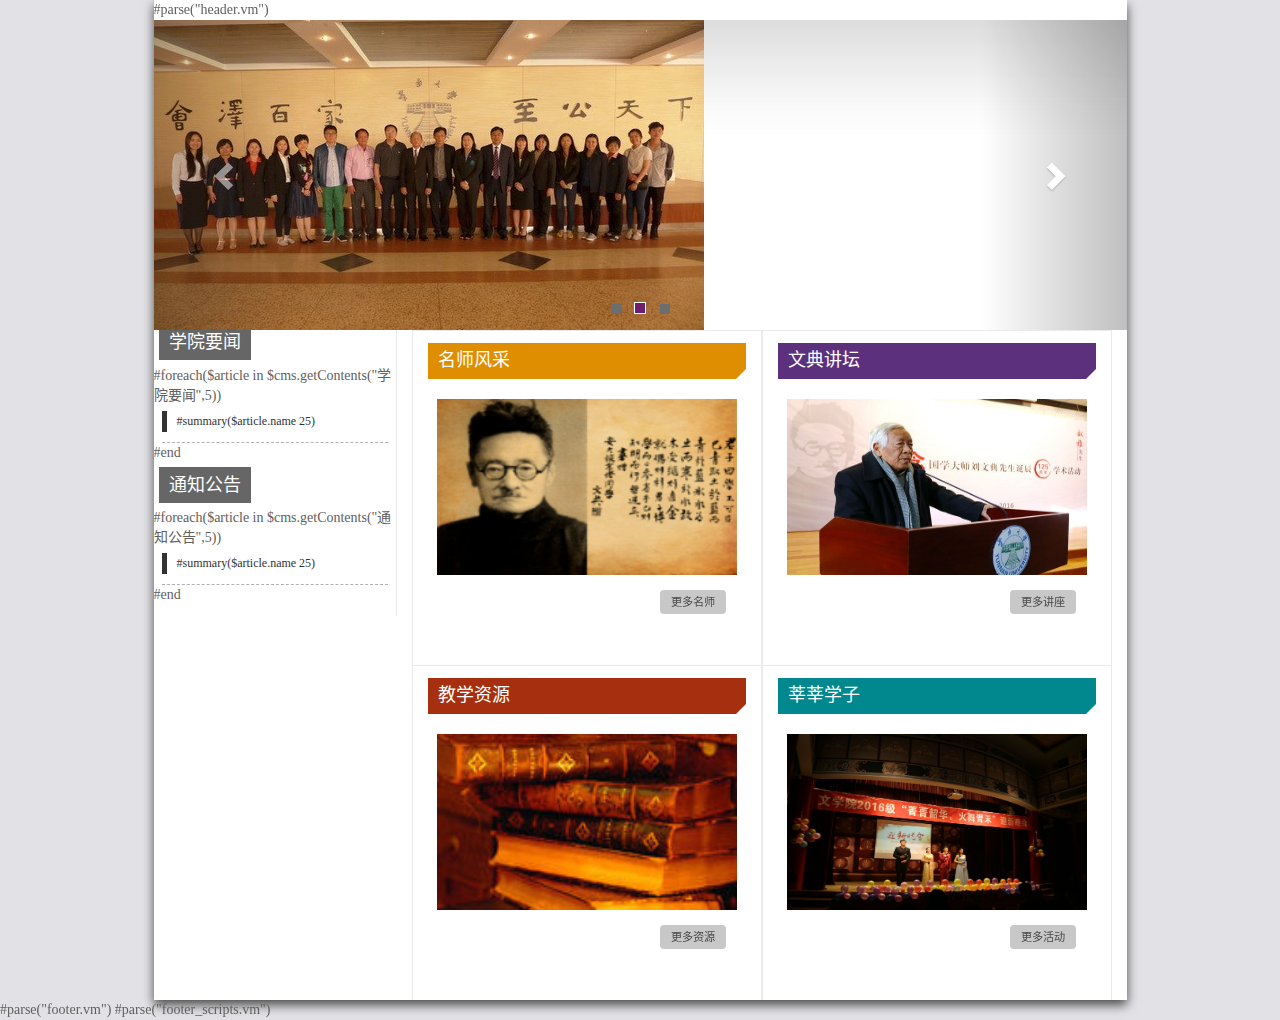
==== commit f419efa8: "update index images" ====
--- a/index.html
+++ b/index.html
@@ -36,19 +36,19 @@
                 <div class="carousel-inner">
                     <div class="item">
                         <a> 
-                            <img src="images/jonathan_g_main_xb5.gif" alt="Second slide">
+                            <img src="images/carousel1.jpg" alt="Second slide">
                         </a>
                     </div>
                 
                     <div class="item active">
                         <a> 
-                            <img src="images/harris-matthew_xb5.jpg" alt="Second slide">
+                            <img src="images/carousel2.jpg" alt="Second slide">
                         </a>
                     </div>
                 
                     <div class="item">
                         <a> 
-                            <img src="images/lam_hm_main_xb5.jpg" alt="Second slide">
+                            <img src="images/carousel3.jpg" alt="Second slide">
                         </a>
                     </div>
                 
@@ -67,7 +67,7 @@
     <section id="homepage_content" class="full-col">
       <aside id="homepage_content_left" class="col-sm-3 hidden-xs">
           <div id="news" class="col-xs-12">
-              <h2 class="item-title" id="title-news">学院要闻</h2>
+              <a class="item-title" id="title-news">学院要闻</a>
               <ul class="news-list">
                 #foreach($article in $cms.getContents("学院要闻",5))
                 <li><p><a href="$cms.getUrl($article)" target="_blank">#summary($article.name 25)</a></p></li>
@@ -75,7 +75,7 @@
               </ul>
           </div>
           <div id="news" class="col-xs-12">
-              <h2 class="item-title" id="title-news">通知公告</h2>
+              <a class="item-title" id="title-news">通知公告</a>
               <ul class="news-list">
                 #foreach($article in $cms.getContents("通知公告",5))
                 <li><p><a href="$cms.getUrl($article)" target="_blank">#summary($article.name 25)</a></p></li>
@@ -88,9 +88,8 @@
             <div class="home_subsection">
                 <h2 class="item-title" id="title-tea">名师风采</h2>
                 <article>
-                    <a href="">
-                        <img src="images/nsl486-viva-voce01.jpg">
-                        <p>名师名</p>
+                    <a href="$cms.getUrl('名师风采')">
+                        <img src="images/mingshi.jpg">
                         <div class="more"><button class="btn">更多名师</button></div>
                     </a>
 
@@ -100,9 +99,8 @@
             <div class="home_subsection">
                 <h2 class="item-title" id="title-resource">教学资源</h2>
                 <article>
-                    <a href="">
-                        <img src="images/re.jpg">
-                        <p>资源名称</p>
+                    <a href="$cms.getUrl('教学资源')">
+                        <img src="images/jiaoxue.jpg">
                          <div class="more"><button class="btn">更多资源</button></div>
                     </a>
                 </article>
@@ -113,9 +111,8 @@
             <div class="home_subsection">
                 <h2 class="item-title" id="title-lecture">文典讲坛</h2>
                 <article>
-                    <a href="">
-                        <img src="images/cutv-shaw-prize20161104.jpg">
-                        <p>讲座名</p>
+                    <a href="$cms.getUrl('文典讲坛')">
+                        <img src="images/wendian.jpg">
                         <div class="more"><button class="btn">更多讲座</button></div>
                     </a>
                 </article>
@@ -124,9 +121,8 @@
             <div class="home_subsection">
                 <h2 class="item-title" id="title-view">莘莘学子</h2>
                 <article>
-                    <a href="">
-                        <img src="images/20150130075202250160.jpg">
-                        <p>活动名</p>
+                    <a href="$cms.getUrl('莘莘学子')">
+                        <img src="images/shenshen.jpg">
                         <div class="more"><button class="btn">更多活动</button></div>
                     </a>
                 </article>
